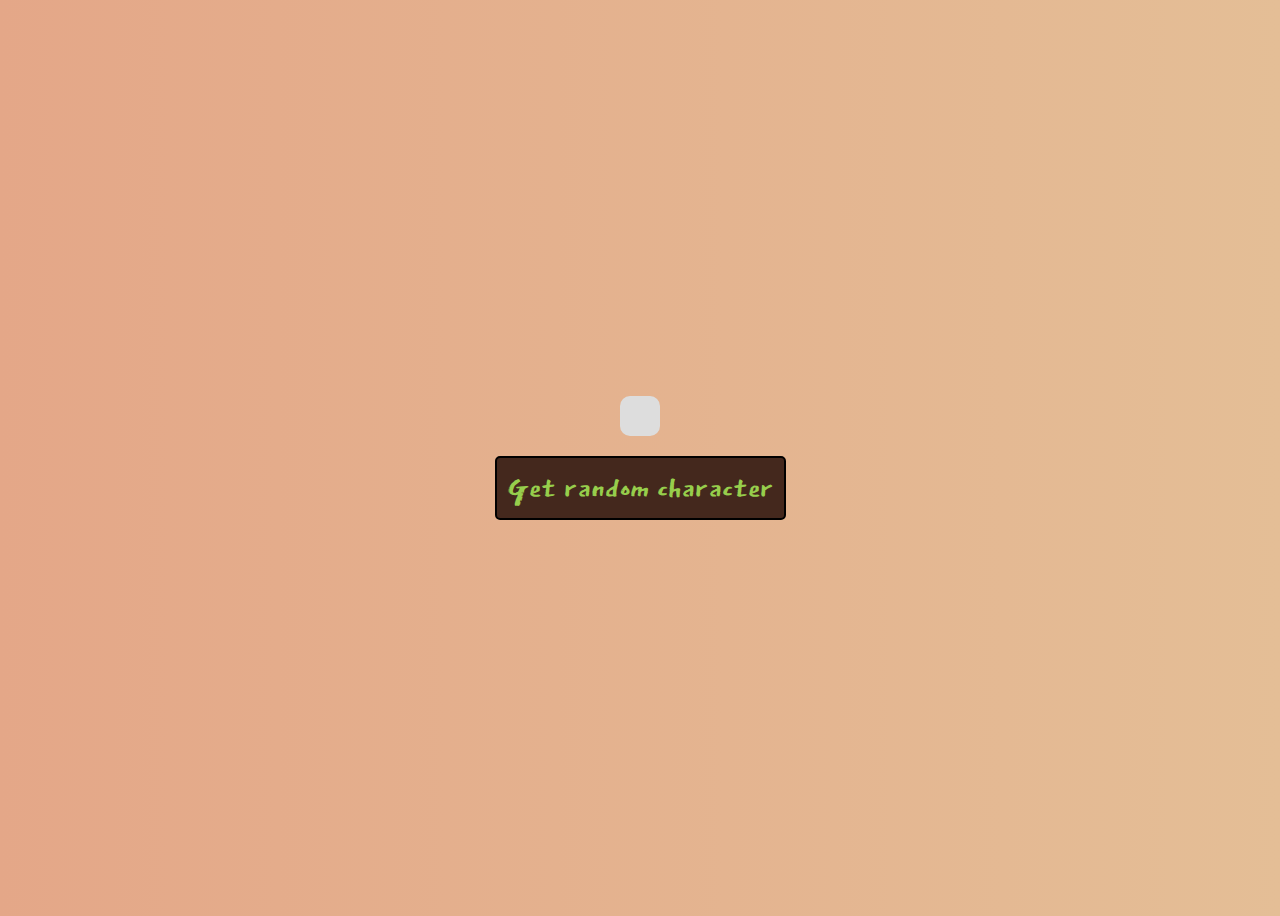
==== index.html @ 4f05c1f8 "Uploading index file for the page" ====
<!DOCTYPE html>
<html lang="en">
<head>
    <meta charset="UTF-8">
    <meta name="viewport" content="width=device-width, initial-scale=1.0">
    <link rel="preconnect" href="https://fonts.gstatic.com">
    <link href="https://fonts.googleapis.com/css2?family=East+Sea+Dokdo&family=Titillium+Web:wght@600&display=swap" rel="stylesheet">
    <link rel="stylesheet" href="rick&morty/index.css">
    <link rel="icon" type="image/png" href="https://preview.redd.it/s3405xps9fs11.png?auto=webp&s=260cc1a5b9074be949a7edbbefc36b5c7458d5ce" />
    <title>Random Rick and Morty characters</title>
</head>
<body>
    <div id="main"></div>
    <button id="boton" onclick="change()">Get random character</button>
    <script src="rick&morty/index.js"></script>
</body>
</html>
---- rick&morty/index.css ----
*{
    transition: all 0.5s ease-in-out;
}
html{
    overflow: hidden;
}
body{
    height: 100vh;
    background: linear-gradient(90deg, rgb(228,167,136), rgb(228, 190, 150));
    display: flex;
    flex-direction: column;
    justify-content: center;
    align-items: center;
    font-size: 20px;
}
#main{
    background: #ddd;
    display: flex;
    padding: 20px;
    border-radius: 10px;
}
#image{
    border-radius: 50%;
    border: #333 solid 2px;
    margin: 0 20px 0 0;
    transition: all 0.5s ease 0s;
}
#inf{
    align-self: center;
    display: flex;
    width: 100%;
    margin: 0 0 0 20px;
    padding: 20px 0;
    background: #eee;
    border-radius: 3px;
    border: #333 solid 1px;
    transition: all 0.5s ease 0s;
}
.div{
    margin: 0 20px;
}
.iden{
    margin: 15px 0 0 0;
    font-family: 'Titillium Web', sans-serif;
}
.info-ind{
    margin: 0;
    font-family: 'East Sea Dokdo', cursive;
    font-size: 40px;
    color: rgb(151,206,76);
}
button{
    margin-top: 20px;
    padding: 5px 10px;
    background: rgb(68,40,29);
    color: black;
    font-family: 'East Sea Dokdo', cursive;
    border-radius: 5px;
    font-size: 40px;
    color: rgb(151,206,76);
    cursor: pointer;
    border: #000 solid 2px;
}
button:hover{
    background: rgb(48,20,9);
}
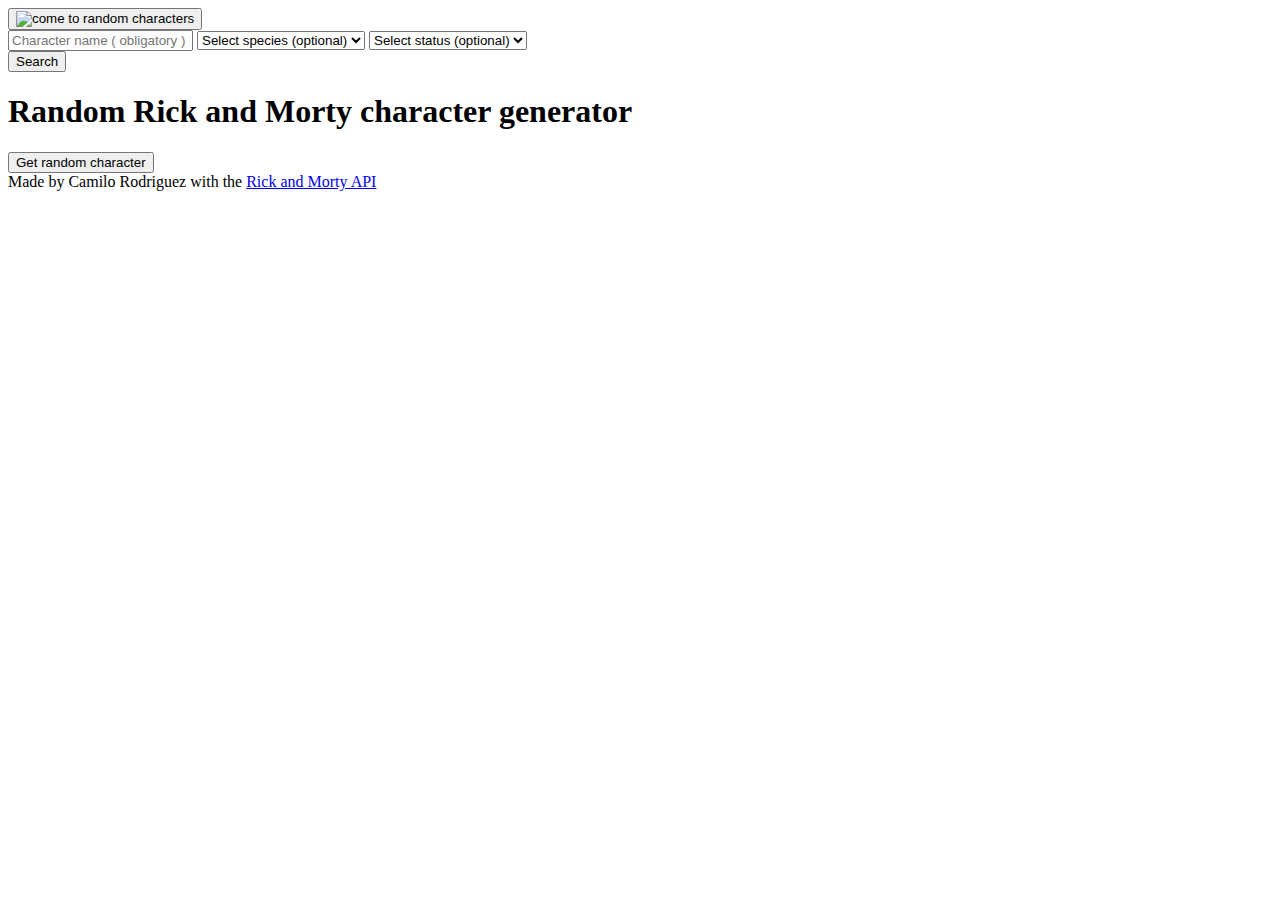
==== commit 87ec9e2d: "Adding searcher" ====
--- a/index.html
+++ b/index.html
@@ -4,14 +4,60 @@
     <meta charset="UTF-8">
     <meta name="viewport" content="width=device-width, initial-scale=1.0">
     <link rel="preconnect" href="https://fonts.gstatic.com">
+    <link href="https://fonts.googleapis.com/css2?family=Roboto:wght@500&display=swap" rel="stylesheet">
+    <link rel="preconnect" href="https://fonts.gstatic.com">
+    <link rel="stylesheet" href="https://use.fontawesome.com/releases/v5.8.1/css/all.css" integrity="sha384-50oBUHEmvpQ+1lW4y57PTFmhCaXp0ML5d60M1M7uH2+nqUivzIebhndOJK28anvf" crossorigin="anonymous">
+    <link href="https://fonts.googleapis.com/css2?family=Oswald&family=Yusei+Magic&display=swap" rel="stylesheet">
+    <link rel="preconnect" href="https://fonts.gstatic.com">
     <link href="https://fonts.googleapis.com/css2?family=East+Sea+Dokdo&family=Titillium+Web:wght@600&display=swap" rel="stylesheet">
-    <link rel="stylesheet" href="rick&morty/index.css">
-    <link rel="icon" type="image/png" href="https://preview.redd.it/s3405xps9fs11.png?auto=webp&s=260cc1a5b9074be949a7edbbefc36b5c7458d5ce" />
+    <link rel="stylesheet" href="src/index.css">
+    <link rel="icon" type="image/png" href="https://rickandmortyapi.com/api/character/avatar/66.jpeg" />
     <title>Random Rick and Morty characters</title>
 </head>
 <body>
-    <div id="main"></div>
-    <button id="boton" onclick="change()">Get random character</button>
-    <script src="rick&morty/index.js"></script>
+    <nav id="navbar">
+        <button class="come-btn" onclick="location.reload()">
+            <img class="come" src="https://rickandmortyapi.com/api/character/avatar/66.jpeg" alt="come to random characters">
+        </button>
+        <div id="search-field">
+            <div id="filters">
+                <input id="name-field" type="text" placeholder="Character name ( obligatory )">
+                <select name="species" id="species-dropdown" class="dropdown">
+                    <option value="none">Select species (optional)</option>
+                    <option value="Human">Human</option>
+                    <option value="Humanoid">Humanoid</option>
+                    <option value="Alien">Alien</option>
+                    <option value="Unknown">Unknown</option>
+                </select>
+                <select name="species" id="status-dropdown" class="dropdown">
+                    <option value="none">Select status (optional)</option>
+                    <option value="Alive">Alive</option>
+                    <option value="Dead">Dead</option>
+                    <option value="Unknown">Unknown</option>
+                </select>
+            </div>
+            <div id="direct-search">
+                <button id="search-button" onclick="searchCharacter()">Search</button>
+            </div>
+        </div>
+    </nav>
+    <main>
+        <h1>Random Rick and Morty character generator</h1>
+        <div id="flex">
+            <div id="main"></div>
+            <button id="boton" onclick="change()">Get random character</button>
+        </div>
+    </main>
+    <footer id="footer">
+        <div>
+            Made by Camilo Rodriguez with the <a id="api-text" href="https://rickandmortyapi.com/">Rick and Morty API</a>
+        </div>
+        <div>
+            <a class="icon" target="_blank" href="https://github.com/CamiloRodriguezG"><i  class="icon fab fa-github"></i></a>
+            <a class="icon" target="_blank" href="https://twitter.com/Camilo13078226"><i  class="icon fab fa-twitter"></i></a>
+            <a class="icon" target="_blank" href="https://camilorodriguezg.github.io/frases-random/"><i  class="icon fas fa-quote-right"></i></a>
+        </div>
+    </footer>
+    <script src="src/index.js"></script>
 </body>
-</html>+</html>
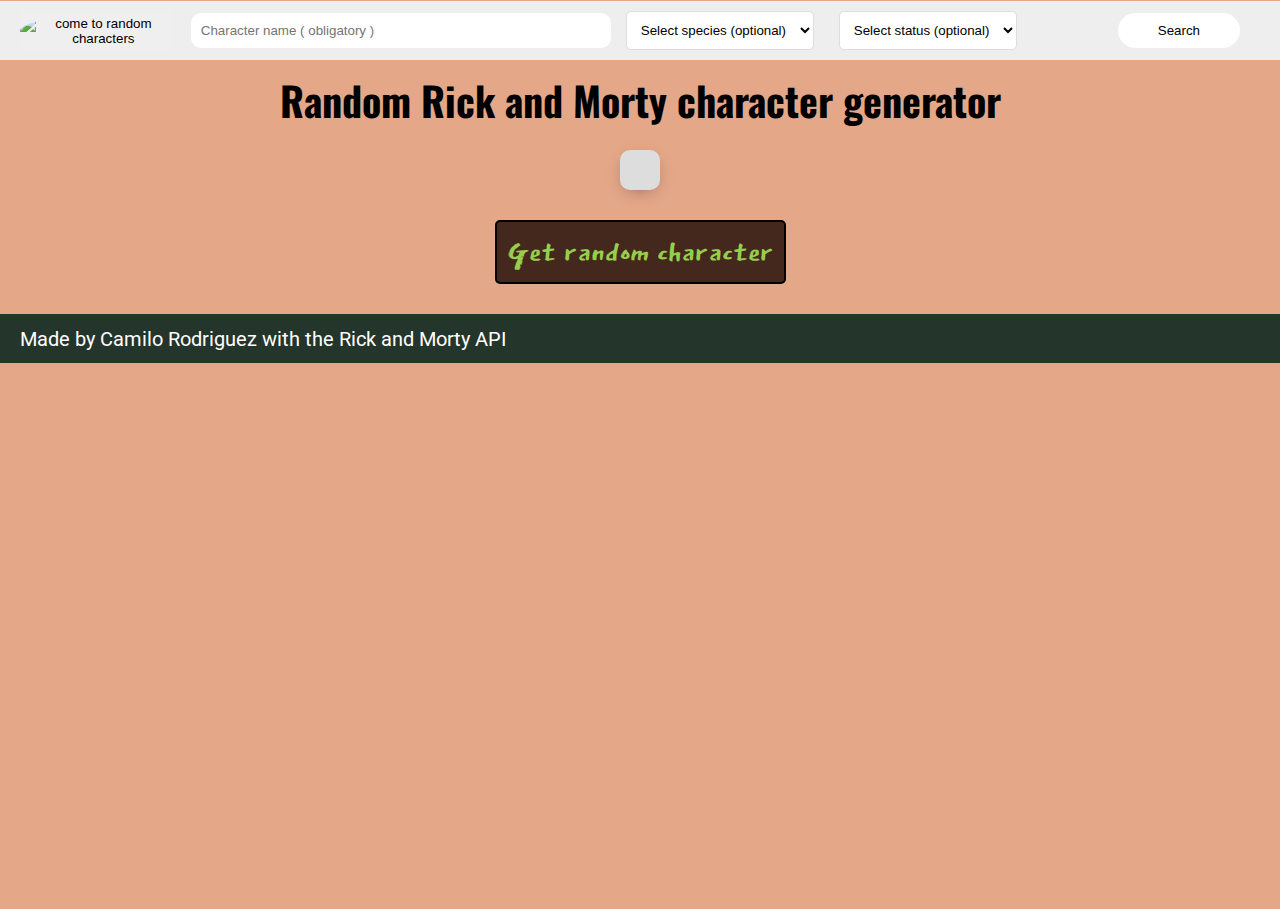
==== commit 2eb75f4a: "Fix folder source" ====
--- a/index.html
+++ b/index.html
@@ -10,7 +10,7 @@
     <link href="https://fonts.googleapis.com/css2?family=Oswald&family=Yusei+Magic&display=swap" rel="stylesheet">
     <link rel="preconnect" href="https://fonts.gstatic.com">
     <link href="https://fonts.googleapis.com/css2?family=East+Sea+Dokdo&family=Titillium+Web:wght@600&display=swap" rel="stylesheet">
-    <link rel="stylesheet" href="src/index.css">
+    <link rel="stylesheet" href="rick&morty/index.css">
     <link rel="icon" type="image/png" href="https://rickandmortyapi.com/api/character/avatar/66.jpeg" />
     <title>Random Rick and Morty characters</title>
 </head>
@@ -58,6 +58,6 @@
             <a class="icon" target="_blank" href="https://camilorodriguezg.github.io/frases-random/"><i  class="icon fas fa-quote-right"></i></a>
         </div>
     </footer>
-    <script src="src/index.js"></script>
+    <script src="rick&morty/index.js"></script>
 </body>
 </html>
--- a/rick&morty/index.css
+++ b/rick&morty/index.css
@@ -0,0 +1,252 @@
+*{
+    transition: all 0.5s ease-in-out;
+}
+html{
+    position: relative;
+}
+body{
+    height: 100vh;
+    background: rgb(228,167,136);
+    font-size: 20px;
+}
+h1{
+    text-align: center;
+    font-family: 'Oswald', sans-serif;
+    margin: 10px 0 20px 0;
+}
+h2{
+    color: rgb(200, 30, 50);
+}
+#navbar{
+    background-color: #eee;
+    margin: -7px -8px 0 -8px;
+    padding: 10px 20px;
+    display: flex;
+}
+.come-btn{
+    outline: none;
+    cursor: pointer;
+    border: none;
+    padding: 0;
+    margin: 0;
+}
+.come{
+    margin: 0;
+    border-radius: 50%;
+    width: 50px;
+}
+#search-field{
+    display: flex;
+    align-items: center;
+    justify-content: space-between;
+    padding: 0 20px;
+    width: 100%;
+}
+#name-field{
+    outline: none;
+    border: none;
+    width: 400px;
+    padding: 10px;
+    border-radius: 10px;
+    background-color: #fff;
+}
+.dropdown{
+    cursor: pointer;
+    outline: none;
+    border: #ddd 1px solid;
+    border-radius: 5px;
+    margin: 0 10px;
+    padding: 10px;
+    background-color: #fff;
+}
+#search-button{
+    cursor: pointer;
+    outline: none;
+    border-radius: 20px;
+    padding: 10px 40px;
+    border: none;
+    background: #fff;
+}
+#cards-container{
+    background: rgb(228,167,136);
+    display: grid;
+    grid-template-columns: repeat(4 ,minmax(200px, 200px));
+    justify-content: center;
+    align-items: center;
+    gap: 20px;
+}
+.character-card{
+    box-shadow: 0 5px 20px -10px rgba(0,0,0,.75);
+    background: #ddd;
+    border-radius: 20px;
+    border: none;
+    width: 200px;
+    max-height: 350px;
+}
+.card-img{
+    object-fit: cover;
+    box-sizing: inherit;
+    width: 200px;
+    opacity: 0.5;
+    transition: all 0.3s ease-in-out;
+}
+.card-img:hover{
+    opacity: 1;
+    border: #000 2px solid;
+}
+.card-img:hover div{
+    border: #000 2px solid;
+}
+#card-inf{
+    font-family: 'Yusei Magic', sans-serif;
+    text-align: center;
+    font-size: 15px;
+    display: flex;
+    flex-direction: column;
+    padding: 10px 10px;
+    justify-content: center;
+    align-items: center;
+}
+.card-data{
+    margin: 3px;
+}
+#flex{
+    display: flex;
+    flex-direction: column;
+    align-items: center;
+    justify-content: center;
+    gap: 10px;
+}
+#main{
+    box-shadow: 0 5px 20px -10px rgba(0,0,0,.75);
+    align-self: center;
+    background: #ddd;
+    display: flex;
+    padding: 20px;
+    border-radius: 10px;
+    transition: none;
+}
+#image{
+    object-fit: cover;
+    border-radius: 50%;
+    border: #333 solid 2px;
+    margin: 0 20px 0 0;
+    transition: all 0.5s ease 0s;
+}
+#inf{
+    align-self: center;
+    display: flex;
+    width: 100%;
+    margin: 0 0 0 20px;
+    padding: 20px 0;
+    background: #eee;
+    border-radius: 3px;
+    border: #333 solid 1px;
+    transition: all 0.5s ease 0s;
+}
+.div{
+    margin: 0 20px;
+}
+.iden{
+    margin: 15px 0 0 0;
+    font-family: 'Titillium Web', sans-serif;
+}
+.info-ind{
+    margin: 0;
+    font-family: 'East Sea Dokdo', cursive;
+    font-size: 40px;
+    color: rgb(151,206,76);
+}
+#footer{
+    font-family: 'Roboto', sans-serif;
+    display: flex;
+    align-items: center;
+    justify-content: space-between;
+    margin: 30px -8px;
+    padding: 10px 20px;
+    bottom: 0;
+    color: #fff;
+    background: rgb(36, 53, 44);
+}
+#api-text{
+    text-decoration: none;
+    color: #fff;
+}
+#api-text:hover{
+    color: rgb(151,206,76);
+    text-decoration: underline;
+}
+.icon{
+    color: #fff;
+    font-size: 25px;
+    margin: 0 10px;
+}
+.icon:hover{
+    color: #999;
+}
+#boton{
+    outline: none;
+    margin-top: 20px;
+    padding: 5px 10px;
+    background: rgb(68,40,29);
+    color: black;
+    font-family: 'East Sea Dokdo', cursive;
+    border-radius: 5px;
+    font-size: 40px;
+    color: rgb(151,206,76);
+    cursor: pointer;
+    border: #000 solid 2px;
+    transition: all 0.2s ease-in-out;
+}
+#boton:hover{
+    background: rgb(48,20,9);
+}
+@media(max-width: 1200px){
+    #search-field{
+        flex-direction: column;
+    }
+    #name-field{
+        margin: 0 0 10px 0;
+        width: 100%;
+    }
+    .dropdown{
+        margin: 0 0 10px 10px;
+        width: 45%;
+    }
+}
+@media(max-width: 800px){
+    #footer{
+        flex-direction: column;
+        text-align: center;
+    }
+    #cards-container{
+        grid-template-columns: auto;
+    }
+    #image{
+        margin: 0 50px;
+        justify-self: center;
+        width: 200px;
+    }
+    body{
+        font-size: 15px;
+    }
+    #main{
+        width: 300px;
+        flex-direction: column;
+        padding: 10px 10px;
+    }
+    #inf{
+        padding: 0;
+        margin: 10px 10px 0 10px;
+    }
+    .iden{
+        text-align: center;
+    }
+    .info-ind{
+        text-align: center;
+        font-size: 30px;
+    }
+    #boton{
+        margin: 0;
+    }
+}
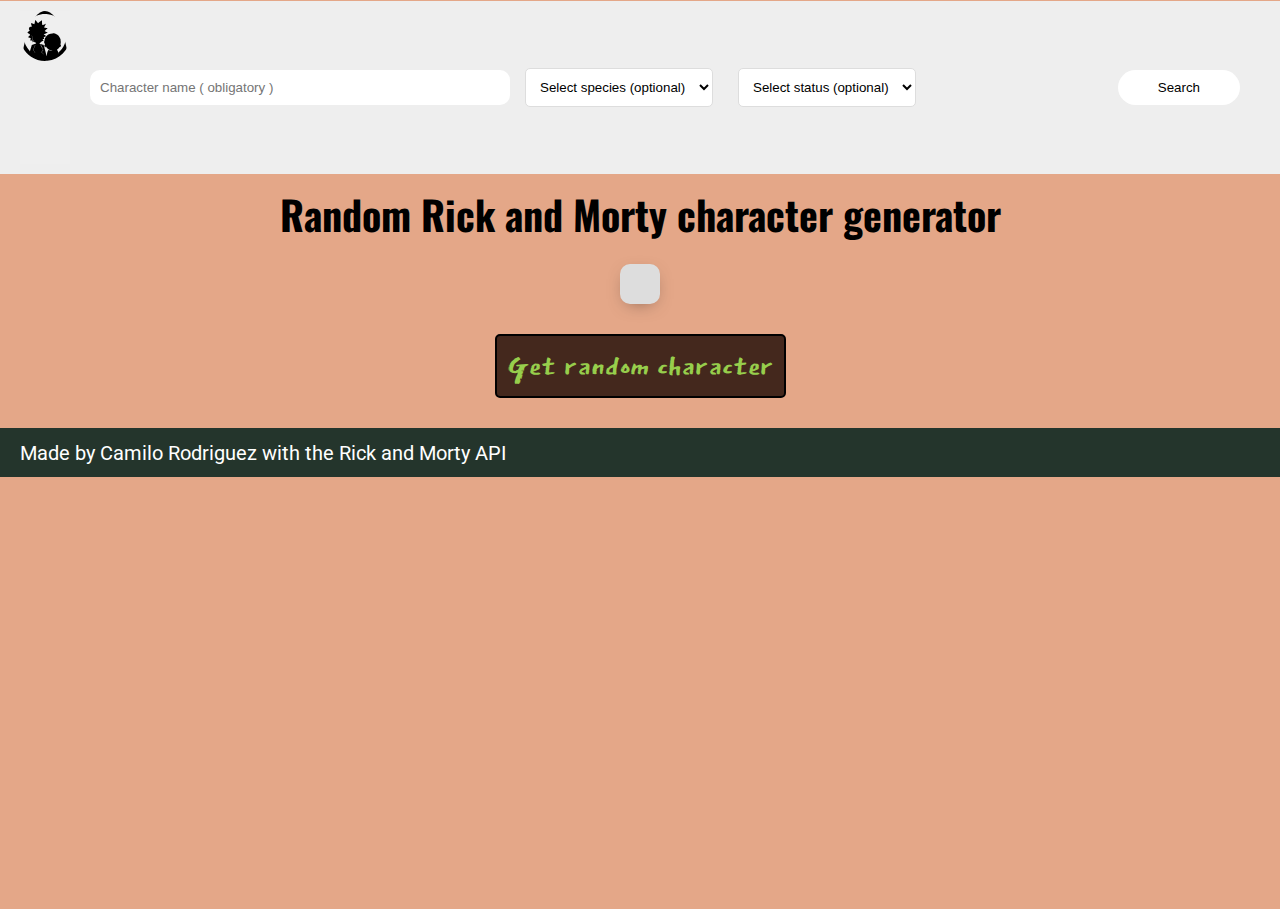
==== commit 0566d94c: "a better image, options update" ====
--- a/index.html
+++ b/index.html
@@ -17,15 +17,15 @@
 <body>
     <nav id="navbar">
         <button class="come-btn" onclick="location.reload()">
-            <img class="come" src="https://rickandmortyapi.com/api/character/avatar/66.jpeg" alt="come to random characters">
+            <svg class="come"><path d="M22.0852 0.160518C16.4024 0.906765 11.4609 3.26988 7.50769 7.14463C4.09614 10.4836 1.80593 14.5114 0.656075 19.1994C0.161922 21.2181 -0.00913038 22.768 0.000372558 25.0354C0.0098755 29.1493 0.817625 32.5362 2.6707 36.2674C4.52377 39.9795 7.45068 43.2993 11.0238 45.7103C15.7943 48.9249 21.8476 50.4748 27.3118 49.8721C33.5838 49.1736 38.5918 46.8105 42.8111 42.534C48.5129 36.7458 50.9076 29.2642 49.6912 20.9215C48.988 16.0231 46.1846 10.6271 42.545 7.13506C39.105 3.84392 34.9712 1.60518 30.4478 0.591045C27.8535 0.0170091 24.518 -0.164769 22.0852 0.160518ZM28.0816 3.31772C34.9332 4.32228 40.9865 8.75193 44.1225 15.0568C45.0728 16.9702 45.757 19.1324 46.0991 21.2563C46.3367 22.7297 46.3367 26.681 46.0991 28.0491C45.4624 31.6655 44.17 34.7271 42.0034 37.6642C41.6422 38.1617 40.7015 39.2141 39.9222 39.9986L38.5063 41.4146L38.5633 42.1513L38.6203 42.8784L38.3447 41.826C38.0216 40.5727 37.7365 39.8743 37.3184 39.3194C37.1474 39.0897 37.0048 38.8506 37.0048 38.7836C37.0143 38.7262 37.2519 38.4966 37.5465 38.2861C38.0786 37.9034 38.8104 37.1284 39.2095 36.5161C39.352 36.3152 39.5516 36.1526 39.7512 36.0952C40.2263 35.9612 40.768 35.3968 40.8915 34.9088C41.0246 34.44 40.977 34.22 40.6539 33.7321L40.4164 33.3876L40.6254 32.4405C40.8345 31.5029 40.8345 31.4838 40.6729 30.0104C40.5874 29.1972 40.5209 28.4127 40.5209 28.2787C40.5209 27.9439 39.7892 26.4705 39.2095 25.6573C38.2402 24.2796 37.8791 23.9543 36.4726 23.2655C34.8381 22.4523 34.2395 22.3183 32.5859 22.3853C31.1415 22.4427 29.9251 22.7201 28.8133 23.2559C27.6919 23.7917 26.4185 25.0641 25.1927 26.8915C24.7745 27.5038 24.746 27.5803 24.746 28.1735C24.746 28.6327 24.651 29.0824 24.4039 29.8573C23.9858 31.168 24.0048 31.4742 24.6035 32.4979C24.8411 32.8997 25.0311 33.2824 25.0311 33.3302C25.0311 33.3876 24.9076 33.5694 24.746 33.7416C24.2424 34.287 24.2519 35.1289 24.7745 35.6934C25.0691 36.0091 25.7913 36.3057 25.9719 36.1813C26.0194 36.1526 25.9814 35.9134 25.8769 35.6551C25.5918 34.8993 25.6678 34.8706 26.0194 35.6073C26.7131 37.0806 27.6539 38.0278 29.1649 38.774C30.3052 39.3289 31.284 39.5777 32.681 39.6446C33.3082 39.6733 33.7358 39.7307 33.6313 39.769C33.0611 39.9699 30.4383 39.5968 29.2314 39.1376L28.6042 38.8984L28.4427 39.1184C28.0911 39.5777 27.3973 41.0989 27.2263 41.7781C27.1313 42.1704 26.9982 42.9645 26.9317 43.5385C26.7416 45.3276 26.6656 45.4902 26.4661 44.4378C26.1335 42.6966 23.9003 34.4496 23.6247 33.9521C23.5867 33.8756 22.988 33.6747 22.2943 33.5025C21.6006 33.3207 20.8403 33.1102 20.6027 33.0145C20.3747 32.9284 20.1561 32.8806 20.1276 32.9093C20.0991 32.938 20.2606 33.2154 20.4887 33.5216C20.7168 33.8277 21.0399 34.2965 21.2109 34.5549C21.6576 35.2724 22.6934 37.5111 22.9975 38.4009C23.3301 39.3481 23.3016 39.415 22.3038 40.2665C21.9237 40.5918 21.6101 40.9267 21.6101 41.0128C21.6101 41.0893 22.0472 41.5677 22.5794 42.0652C23.5011 42.9358 23.5392 42.9932 23.4631 43.2611L23.3776 43.5481L23.3396 43.2515C23.3206 43.0219 23.0925 42.7636 22.3228 42.0269C21.7716 41.5198 21.325 41.0415 21.325 40.9649C21.325 40.898 21.6671 40.544 22.0757 40.1804C23.121 39.2811 23.1305 39.2237 22.7029 38.1234C21.9807 36.277 20.4317 33.4259 19.8615 32.8901C19.681 32.7179 19.6144 32.5553 19.6144 32.297C19.6144 31.9047 19.7 31.809 20.1846 31.6464C20.6788 31.4838 21.1634 31.1106 21.496 30.6418C21.7621 30.2687 21.8761 30.2017 22.6079 29.9721C23.0545 29.8286 23.4156 29.6755 23.4156 29.6373C23.4156 29.5894 23.2446 29.3407 23.0355 29.0919C22.6269 28.5944 22.5508 28.2405 22.8264 28.1544C22.912 28.1257 23.2446 28.0778 23.5582 28.0395C23.8718 28.0108 24.1568 27.963 24.1949 27.9343C24.2329 27.9152 24.1378 27.5516 23.9858 27.1307C23.8242 26.7097 23.7007 26.3079 23.7007 26.2505C23.7007 26.1835 23.9478 26.0591 24.2519 25.9539C24.9266 25.7338 26.0764 25.1598 26.0764 25.045C26.0764 24.9972 25.7248 24.7675 25.3067 24.5379C24.4799 24.0978 23.6437 23.4281 23.7672 23.3133C23.8052 23.275 24.1473 23.1411 24.5084 23.0263C25.4207 22.7201 26.39 22.2705 27.1503 21.7825C27.5019 21.5625 27.787 21.3616 27.768 21.352C27.7299 21.3233 25.1547 20.2135 24.9076 20.1274C24.7935 20.0796 24.765 20.0222 24.8125 19.9361C24.8506 19.8595 25.4778 19.2472 26.2 18.5775C26.9127 17.8982 27.5019 17.3146 27.5019 17.2764C27.5019 17.1998 26.9127 17.0946 25.1737 16.8458C24.5465 16.7502 23.9953 16.6545 23.9573 16.6162C23.9098 16.578 24.3469 15.736 24.9266 14.7506C25.8674 13.1337 26.0479 12.7893 25.9529 12.7893C25.9339 12.7893 25.1546 13.0668 24.2234 13.4112C22.8644 13.9087 22.4938 14.0044 22.3988 13.9087C22.1897 13.6982 21.9902 12.1196 21.9902 10.7036V9.33553L21.2204 9.74692C20.3177 10.2349 19.1108 11.182 18.5501 11.8422C18.341 12.1005 18.1225 12.311 18.0845 12.311C18.0369 12.311 17.6758 11.8709 17.2672 11.3255C16.564 10.3879 15.3761 9.05808 15.2431 9.05808C15.2051 9.05808 15.129 9.47904 15.072 9.9861C14.901 11.4212 14.3973 13.172 14.1502 13.172C14.0837 13.172 13.6276 12.9807 13.1429 12.751C12.3637 12.3875 11.1758 12.0239 10.7387 12.0239C10.6247 12.0239 10.6817 12.1961 10.9573 12.7606C11.3754 13.6121 11.7555 14.942 11.708 15.4012L11.6795 15.7073L10.8242 15.7743C8.33445 15.9657 7.16559 16.0805 7.16559 16.1283C7.16559 16.1666 7.58372 16.6162 8.09688 17.1424C9.05667 18.1183 9.75989 19.1611 9.71237 19.5247C9.69337 19.6586 9.20872 20.0604 8.21091 20.7589C7.40316 21.3233 6.72845 21.8304 6.70945 21.8782C6.69044 21.9261 6.79497 21.993 6.94702 22.0313C7.96383 22.2513 8.40097 22.3949 8.76208 22.6053C9.25623 22.9019 9.76939 23.342 10.026 23.7056L10.216 23.9735L9.1517 25.0354C8.25842 25.9347 8.10638 26.1165 8.22041 26.2218C8.29644 26.2887 8.86661 26.5088 9.49381 26.7001C10.121 26.8915 10.6722 27.0924 10.7197 27.1402C10.7672 27.1881 10.6912 27.676 10.5106 28.3457C10.3491 28.9676 10.2445 29.5129 10.273 29.5607C10.3206 29.6468 11.8885 29.5703 12.1451 29.4746C12.3827 29.3885 12.4777 29.6181 12.5443 30.374C12.5823 30.8141 12.6393 31.1872 12.6773 31.2063C12.7533 31.2541 13.8176 30.7949 13.8176 30.7184C13.8176 30.6897 13.6941 30.4888 13.5421 30.2687C12.9054 29.3311 12.4682 28.1544 12.1261 26.4227C11.8981 25.3224 11.7935 24.27 11.9076 24.27C11.9456 24.27 12.0121 24.5762 12.0501 24.9493C12.2402 27.0828 13.219 29.7904 14.1122 30.6897C14.3403 30.9193 14.8345 31.2446 15.3096 31.4646L16.1079 31.8377L16.0793 32.1917L16.0508 32.5457L13.9412 33.2537L11.8315 33.9617L11.6415 34.5453C11.5369 34.8706 11.0998 36.3535 10.6817 37.8556C9.90243 40.5822 9.66486 41.2711 9.7789 40.4579C9.82641 40.056 9.8074 40.0178 9.32275 39.482C6.29132 36.1909 4.41924 32.3352 3.68751 27.8578C3.41193 26.2218 3.44044 22.7201 3.73503 21.1128C4.56178 16.5971 6.38635 12.9137 9.37027 9.76606C14.2358 4.64757 21.0494 2.29402 28.0816 3.31772ZM15.2241 34.2391C14.5399 35.6647 13.3235 39.0802 13.428 39.262C13.4755 39.3481 13.8842 39.7403 14.3403 40.1421C14.8059 40.544 15.1956 40.9171 15.2146 40.9841C15.2431 41.051 15.1005 41.2615 14.901 41.4624C14.6919 41.6825 14.6159 41.7303 14.7109 41.5868C15.0815 41.0032 15.11 41.0797 14.1502 40.19C13.504 39.5872 13.2475 39.2907 13.2475 39.128C13.2475 38.6305 15.129 33.8373 15.3286 33.8373C15.3761 33.8373 15.3286 34.0191 15.2241 34.2391Z"></path></svg>
         </button>
         <div id="search-field">
             <div id="filters">
                 <input id="name-field" type="text" placeholder="Character name ( obligatory )">
                 <select name="species" id="species-dropdown" class="dropdown">
                     <option value="none">Select species (optional)</option>
-                    <option value="Human">Human</option>
-                    <option value="Humanoid">Humanoid</option>
+                    <option value="Human">Human / Humanoid</option>
+                    <option value="Animal">Animal</option>
                     <option value="Alien">Alien</option>
                     <option value="Unknown">Unknown</option>
                 </select>
